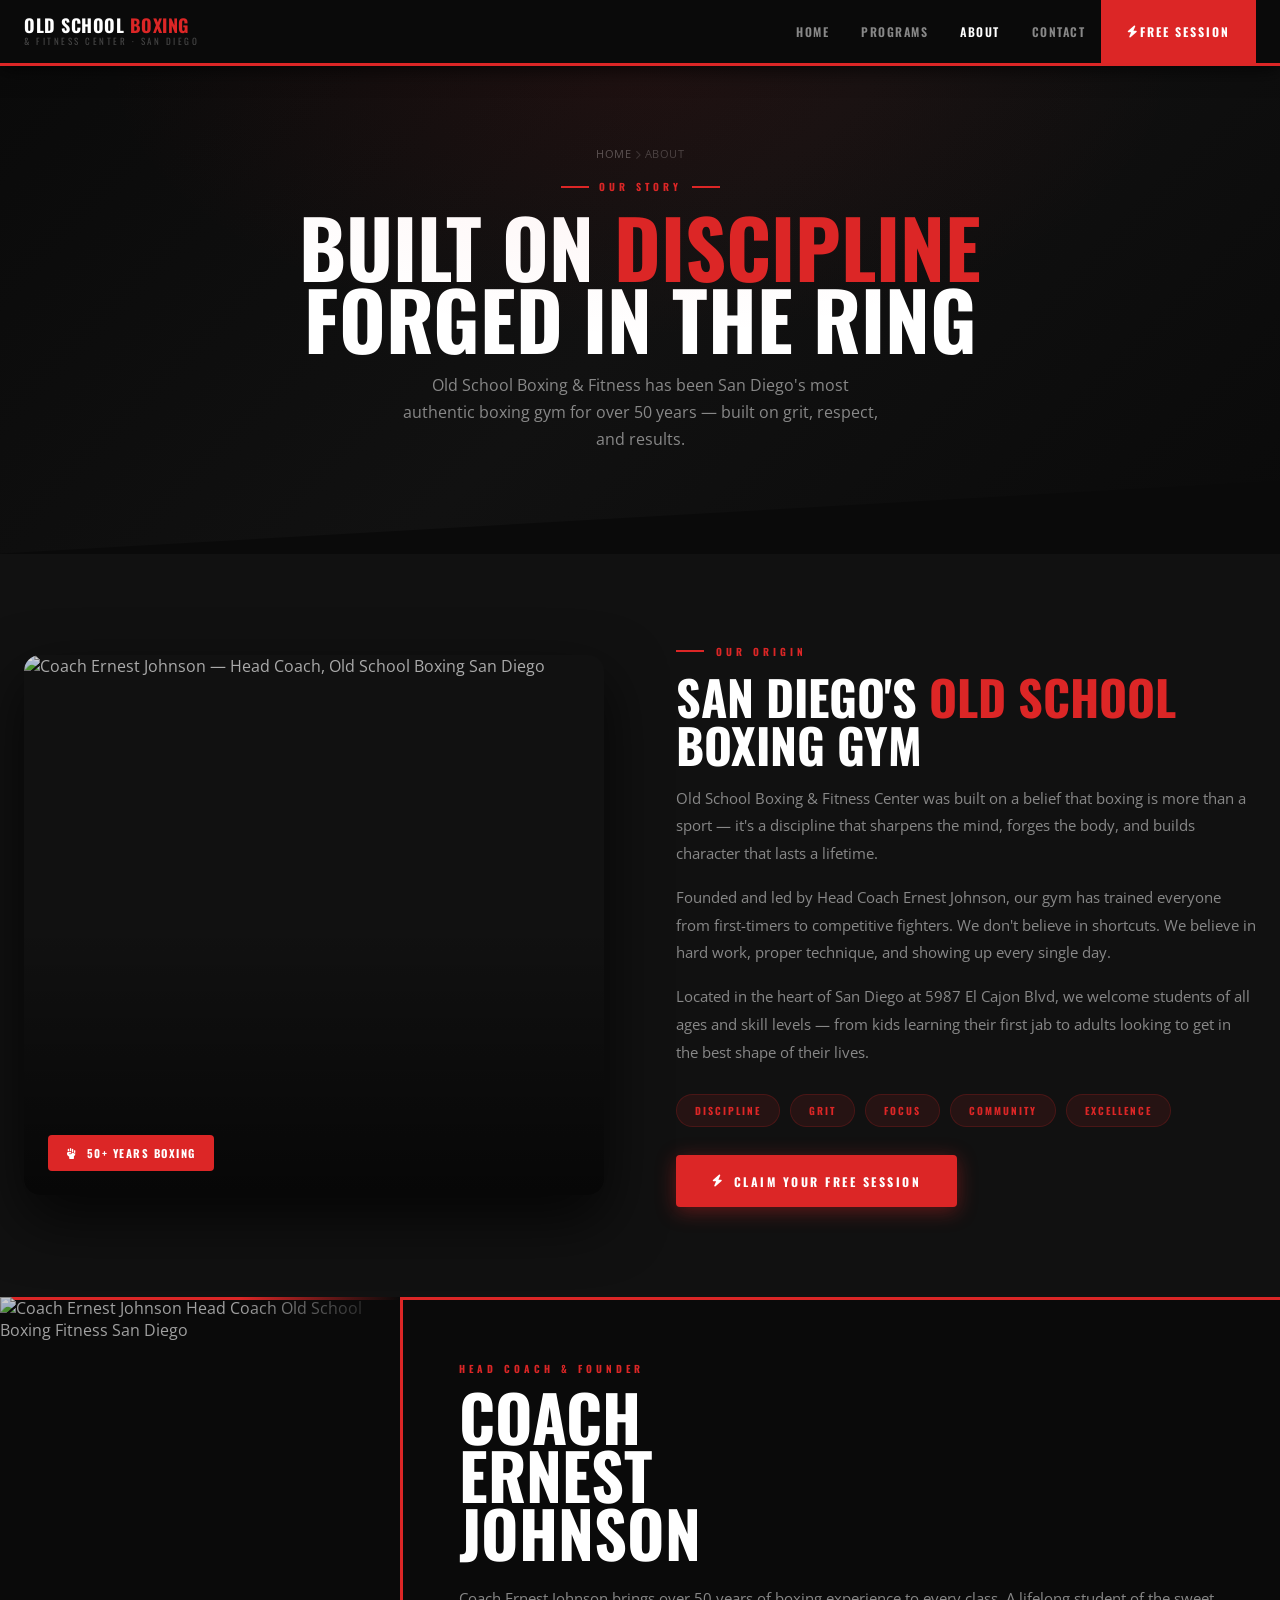
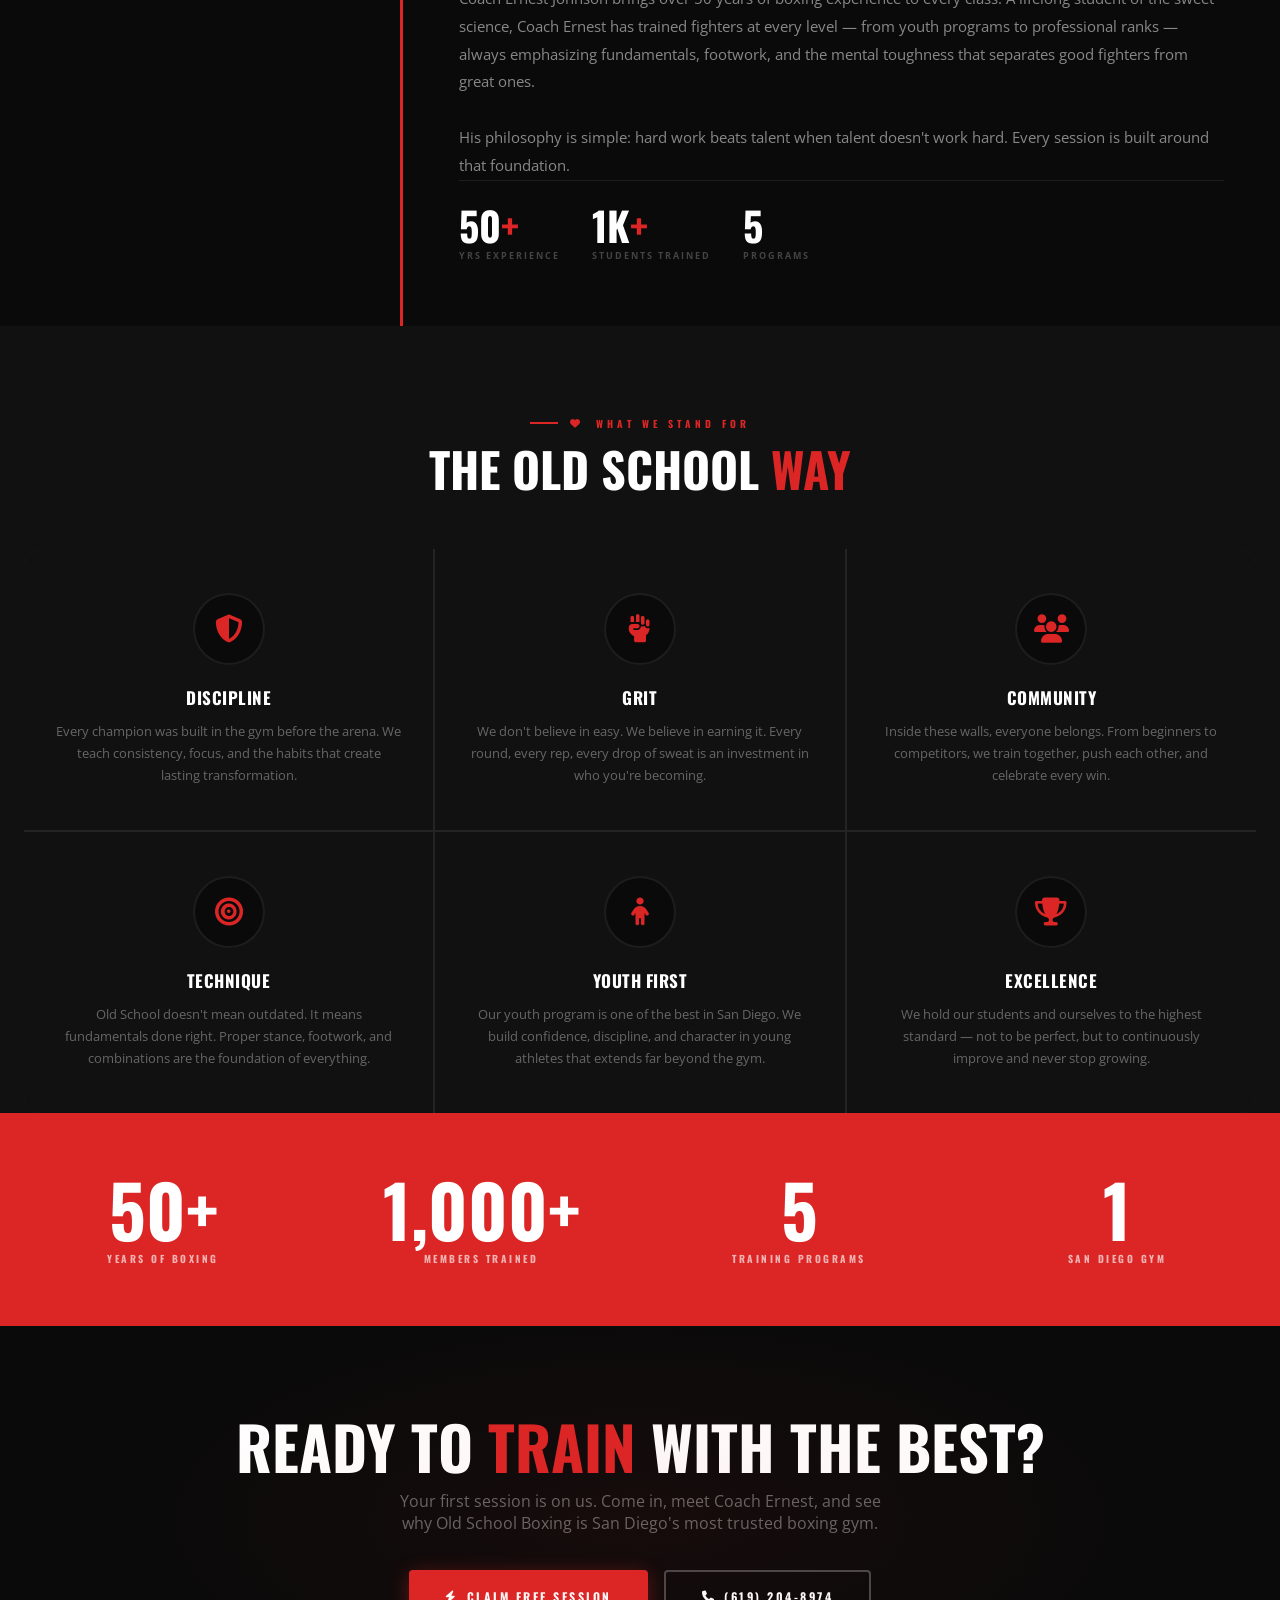
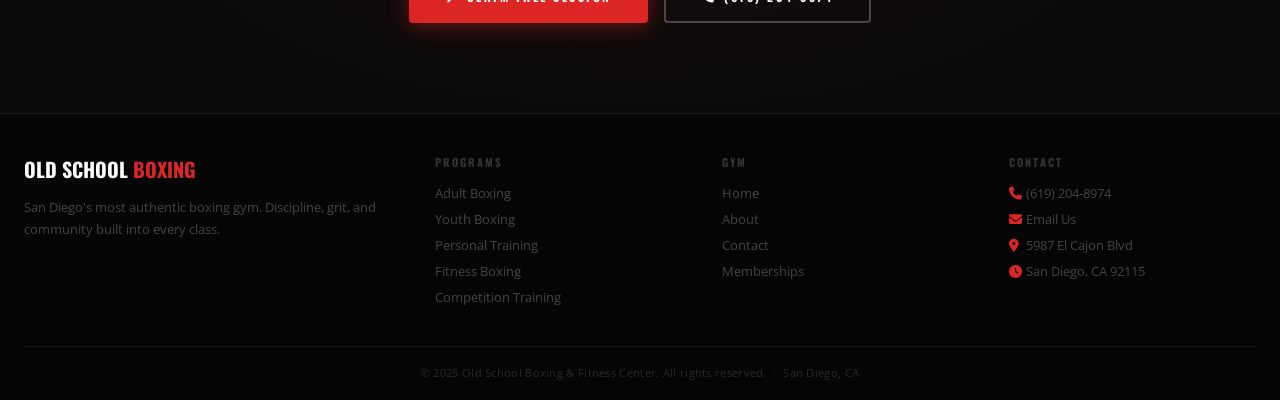
==== about/index.html @ 8ed9dffb "🥊 Old School Boxing & Fitness — full site launch - Rebuilt About, Programs, Contact pages with corre" ====
<!DOCTYPE html>
<html lang="en">
<head>
<meta charset="UTF-8">
<meta name="viewport" content="width=device-width, initial-scale=1.0">
<title>About Us | Old School Boxing & Fitness Center — San Diego</title>
<meta name="description" content="Meet Coach Ernest Johnson and the Old School Boxing & Fitness Center team in San Diego. 50+ years of boxing experience. Discipline, grit, and community built into every class.">
<link rel="preconnect" href="https://fonts.googleapis.com">
<link rel="preconnect" href="https://fonts.gstatic.com" crossorigin>
<link href="https://fonts.googleapis.com/css2?family=Oswald:wght@400;500;600;700&family=Open+Sans:wght@400;500;600&display=swap" rel="stylesheet">
<link rel="stylesheet" href="https://cdnjs.cloudflare.com/ajax/libs/font-awesome/6.5.1/css/all.min.css">
<style>
*,*::before,*::after{margin:0;padding:0;box-sizing:border-box}
html{scroll-behavior:smooth}
:root{
  --red:#dc2626;--red-dark:#b91c1c;--red-light:#ef4444;
  --bg:#0a0a0a;--bg2:#111;--bg3:#161616;
  --border:rgba(255,255,255,.08);
  --white:#fff;--text:#c8c8c8;--muted:#666;
  --font:'Open Sans',sans-serif;--head:'Oswald',sans-serif;
  --sh-red:0 4px 20px rgba(220,38,38,.4);
  --radius:16px;
}
body{background:var(--bg);color:var(--text);font-family:var(--font);-webkit-font-smoothing:antialiased}
a{text-decoration:none;color:inherit}
img{display:block;max-width:100%}

/* ── NAV ── */
.nav{background:#0a0a0a;border-bottom:3px solid var(--red);position:sticky;top:0;z-index:999;height:66px;box-shadow:0 2px 20px rgba(0,0,0,.8)}
.nav-inner{max-width:1280px;margin:0 auto;padding:0 24px;height:100%;display:flex;align-items:center;justify-content:space-between}
.nav-logo{font-family:var(--head);font-size:18px;font-weight:700;color:#fff;text-transform:uppercase;letter-spacing:.5px;line-height:1.1}
.nav-logo span{color:var(--red)}
.nav-logo small{display:block;font-size:9px;font-weight:400;color:#444;letter-spacing:2.5px;text-transform:uppercase;margin-top:1px}
.nav-links{display:flex;list-style:none;align-items:center}
.nav-links li a{font-family:var(--head);font-size:12px;font-weight:600;letter-spacing:1.5px;text-transform:uppercase;color:#888;padding:0 16px;height:66px;display:flex;align-items:center;border-bottom:3px solid transparent;margin-bottom:-3px;transition:.15s}
.nav-links li a:hover,.nav-links li a.active{color:#fff;border-bottom-color:var(--red)}
.nav-cta{background:var(--red)!important;color:#fff!important;font-family:var(--head)!important;font-size:12px!important;font-weight:700!important;letter-spacing:2px!important;text-transform:uppercase!important;padding:0 26px!important;height:66px!important;display:flex!important;align-items:center!important;border:none!important;cursor:pointer;border-bottom:none!important;margin-bottom:0!important;transition:.15s!important}
.nav-cta:hover{background:var(--red-dark)!important}
.nav-ham{display:none;flex-direction:column;gap:5px;background:none;border:none;cursor:pointer;padding:4px}
.nav-ham span{width:22px;height:2px;background:#666;display:block;transition:.2s}
@media(max-width:768px){
  .nav-ham{display:flex}
  .nav-links{display:none;position:fixed;inset:0;background:#0a0a0a;flex-direction:column;justify-content:center;align-items:center;z-index:9999}
  .nav-links.open{display:flex}
  .nav-links li a{font-size:22px;height:auto;padding:18px 24px;border-bottom:none;margin-bottom:0}
  .nav-cta{height:auto!important;padding:16px 40px!important;font-size:14px!important;margin-top:18px}
}

/* ── PAGE HERO ── */
.page-hero{
  background:linear-gradient(135deg,#0a0a0a 0%,#111 50%,#0a0a0a 100%);
  padding:80px 24px 100px;
  text-align:center;
  position:relative;
  overflow:hidden;
  clip-path:polygon(0 0,100% 0,100% 85%,0 100%);
}
.page-hero::before{content:'';position:absolute;inset:0;background:radial-gradient(ellipse 60% 80% at 50% 0%,rgba(220,38,38,.08) 0%,transparent 70%)}
.ph-tag{font-family:var(--head);font-size:10px;font-weight:700;letter-spacing:4px;text-transform:uppercase;color:var(--red);margin-bottom:16px;display:flex;align-items:center;justify-content:center;gap:10px}
.ph-tag::before,.ph-tag::after{content:'';display:inline-block;width:28px;height:2px;background:var(--red)}
.page-hero h1{font-family:var(--head);font-size:clamp(40px,7vw,80px);font-weight:700;color:#fff;text-transform:uppercase;line-height:.9;margin-bottom:18px}
.page-hero h1 span{color:var(--red)}
.page-hero p{font-size:16px;color:#888;max-width:480px;margin:0 auto;line-height:1.7}
.breadcrumb{font-size:11px;color:#444;letter-spacing:.5px;margin-bottom:18px;text-transform:uppercase}
.breadcrumb a{color:#555}
.breadcrumb a:hover{color:var(--red)}

/* ── SHARED ── */
.wrap{max-width:1280px;margin:0 auto;padding:0 24px}
@media(max-width:480px){.wrap{padding:0 20px}}
.section{padding:90px 0;position:relative}
@media(max-width:768px){.section{padding:60px 0}}
.sec-tag{font-family:var(--head);font-size:10px;font-weight:700;letter-spacing:4px;text-transform:uppercase;color:var(--red);margin-bottom:14px;display:flex;align-items:center;gap:12px}
.sec-tag::before{content:'';display:inline-block;width:28px;height:2px;background:var(--red)}
.sec-h2{font-family:var(--head);font-size:clamp(28px,5vw,48px);font-weight:700;color:#fff;text-transform:uppercase;line-height:1;margin-bottom:16px}
.sec-h2 span{color:var(--red)}
.btn{font-family:var(--head);font-size:12px;font-weight:700;letter-spacing:2.5px;text-transform:uppercase;padding:16px 36px;border:none;cursor:pointer;transition:all .18s;display:inline-flex;align-items:center;justify-content:center;gap:8px;text-decoration:none;min-height:52px;border-radius:4px}
.btn-red{background:var(--red);color:#fff;box-shadow:var(--sh-red)}
.btn-red:hover{background:var(--red-dark);transform:translateY(-2px);box-shadow:0 6px 28px rgba(220,38,38,.55)}
.btn-outline{background:transparent;color:#fff;border:2px solid rgba(255,255,255,.25)}
.btn-outline:hover{border-color:#fff;background:rgba(255,255,255,.06)}

/* ── STORY SECTION ── */
.story-bg{background:#111}
.story-grid{display:grid;grid-template-columns:1fr 1fr;gap:72px;align-items:center}
@media(max-width:900px){.story-grid{grid-template-columns:1fr;gap:40px}}
.story-img{position:relative;border-radius:var(--radius);overflow:hidden;box-shadow:0 24px 60px rgba(0,0,0,.7)}
.story-img img{width:100%;height:540px;object-fit:cover;object-position:top;display:block;filter:brightness(.85)}
.story-img::after{content:'';position:absolute;inset:0;background:linear-gradient(180deg,transparent 50%,rgba(0,0,0,.6) 100%)}
.story-badge{position:absolute;bottom:24px;left:24px;background:var(--red);color:#fff;font-family:var(--head);font-size:11px;font-weight:700;letter-spacing:1.5px;text-transform:uppercase;padding:10px 18px;border-radius:4px;z-index:2}
.story-text p{color:#888;line-height:1.85;margin-bottom:16px;font-size:15px}
.value-chips{display:flex;flex-wrap:wrap;gap:10px;margin:28px 0}
.v-chip{background:rgba(220,38,38,.1);border:1px solid rgba(220,38,38,.2);color:var(--red);font-family:var(--head);font-size:10px;font-weight:700;letter-spacing:2px;text-transform:uppercase;padding:8px 18px;border-radius:50px}

/* ── COACH FEATURE ── */
.coach-bg{
  background:#0a0a0a;
  position:relative;
  overflow:hidden;
}
.coach-bg::before{content:'';position:absolute;top:0;left:0;right:0;height:3px;background:var(--red)}
.coach-grid{display:grid;grid-template-columns:400px 1fr;gap:0;min-height:560px}
@media(max-width:900px){.coach-grid{grid-template-columns:1fr}}
.coach-photo{position:relative;overflow:hidden}
.coach-photo img{width:100%;height:100%;min-height:500px;object-fit:cover;object-position:top;display:block;filter:brightness(.8)}
.coach-photo::after{content:'';position:absolute;inset:0;background:linear-gradient(90deg,transparent 60%,#0a0a0a 100%)}
@media(max-width:900px){.coach-photo::after{background:linear-gradient(180deg,transparent 60%,#0a0a0a 100%)}}
.coach-content{display:flex;flex-direction:column;justify-content:center;padding:64px 56px;border-left:3px solid var(--red)}
@media(max-width:900px){.coach-content{padding:40px 24px;border-left:none;border-top:3px solid var(--red)}}
.coach-role{font-family:var(--head);font-size:10px;font-weight:700;letter-spacing:4px;text-transform:uppercase;color:var(--red);margin-bottom:12px}
.coach-name{font-family:var(--head);font-size:clamp(36px,5vw,64px);font-weight:700;color:#fff;text-transform:uppercase;line-height:.9;margin-bottom:24px}
.coach-bio{font-size:15px;color:#888;line-height:1.85;margin-bottom:28px}
.coach-stats{display:flex;gap:32px;flex-wrap:wrap;padding-top:24px;border-top:1px solid var(--border)}
.cs-num{font-family:var(--head);font-size:40px;font-weight:700;color:#fff;line-height:1}
.cs-num span{color:var(--red)}
.cs-label{font-size:9px;font-weight:700;letter-spacing:2px;text-transform:uppercase;color:#444;margin-top:4px}

/* ── DIAGONAL SECTION ── */
.diag-top{clip-path:polygon(0 5%,100% 0,100% 100%,0 100%);margin-top:-40px;padding-top:80px}
.diag-bottom{clip-path:polygon(0 0,100% 0,100% 95%,0 100%);padding-bottom:80px}

/* ── VALUES ── */
.vals-bg{background:#111;padding-bottom:0}
.vals-grid{display:grid;grid-template-columns:repeat(3,1fr);gap:2px;background:var(--border);border-radius:var(--radius);overflow:hidden;margin-top:56px}
@media(max-width:900px){.vals-grid{grid-template-columns:1fr 1fr}}
@media(max-width:500px){.vals-grid{grid-template-columns:1fr}}
.val-card{background:#111;padding:44px 32px;text-align:center;transition:.2s;position:relative}
.val-card::after{content:'';position:absolute;bottom:0;left:50%;transform:translateX(-50%);width:0;height:3px;background:var(--red);transition:.3s}
.val-card:hover::after{width:60%}
.val-card:hover{background:#161616}
.val-icon{width:72px;height:72px;background:var(--bg);border:2px solid var(--border);border-radius:50%;display:flex;align-items:center;justify-content:center;margin:0 auto 20px;transition:.2s}
.val-card:hover .val-icon{border-color:var(--red)}
.val-icon i{color:var(--red);font-size:28px}
.val-title{font-family:var(--head);font-size:17px;font-weight:700;color:#fff;text-transform:uppercase;letter-spacing:.5px;margin-bottom:10px}
.val-body{font-size:13px;color:#666;line-height:1.7}

/* ── GYM STATS ── */
.stats-bg{background:var(--red);padding:60px 0}
.stats-grid{display:grid;grid-template-columns:repeat(4,1fr);gap:40px;text-align:center}
@media(max-width:768px){.stats-grid{grid-template-columns:repeat(2,1fr);gap:28px}}
.stat-num{font-family:var(--head);font-size:clamp(42px,6vw,72px);font-weight:700;color:#fff;line-height:1}
.stat-label{font-family:var(--head);font-size:10px;font-weight:700;letter-spacing:2.5px;text-transform:uppercase;color:rgba(255,255,255,.65);margin-top:6px}

/* ── JOIN CTA ── */
.join-cta{background:#0a0a0a;padding:90px 0;text-align:center;position:relative;overflow:hidden}
.join-cta::before{content:'';position:absolute;inset:0;background:radial-gradient(ellipse 60% 80% at 50% 50%,rgba(220,38,38,.06) 0%,transparent 70%)}
.join-cta h2{font-family:var(--head);font-size:clamp(32px,5vw,60px);font-weight:700;color:#fff;text-transform:uppercase;margin-bottom:14px;line-height:1}
.join-cta h2 span{color:var(--red)}
.join-cta p{font-size:16px;color:#666;margin-bottom:36px;max-width:500px;margin-left:auto;margin-right:auto}
.join-btns{display:flex;gap:16px;justify-content:center;flex-wrap:wrap}

/* ── FOOTER ── */
.footer{background:#050505;border-top:1px solid var(--border);padding:40px 0 20px}
.footer-grid{display:grid;grid-template-columns:1.5fr 1fr 1fr 1fr;gap:40px;margin-bottom:32px}
@media(max-width:900px){.footer-grid{grid-template-columns:1fr 1fr;gap:28px}}
@media(max-width:500px){.footer-grid{grid-template-columns:1fr}}
.footer-brand p{font-size:13px;color:#444;line-height:1.7;margin-top:12px}
.footer-logo{font-family:var(--head);font-size:20px;font-weight:700;color:#fff;text-transform:uppercase}
.footer-logo span{color:var(--red)}
.footer-col h4{font-family:var(--head);font-size:11px;font-weight:700;letter-spacing:2px;text-transform:uppercase;color:#333;margin-bottom:14px}
.footer-col a,.footer-col span{display:block;font-size:13px;color:#444;margin-bottom:8px;transition:.15s}
.footer-col a:hover{color:var(--red)}
.footer-bottom{border-top:1px solid var(--border);padding-top:18px;text-align:center;font-size:11px;color:#2a2a2a;letter-spacing:.3px}

/* ── MOBILE STICKY ── */
.mob-stick{display:none;position:fixed;bottom:0;left:0;right:0;background:#0a0a0a;border-top:3px solid var(--red);padding:10px 12px calc(10px + env(safe-area-inset-bottom));z-index:9990;gap:8px;box-shadow:0 -4px 24px rgba(0,0,0,.8)}
@media(max-width:768px){.mob-stick{display:flex};body{padding-bottom:68px}}
.ms-btn{flex:1;padding:13px 6px;font-family:var(--head);font-size:10px;font-weight:700;letter-spacing:.5px;text-transform:uppercase;border:1px solid var(--border);background:var(--bg2);color:#555;cursor:pointer;text-align:center;text-decoration:none;display:flex;align-items:center;justify-content:center;gap:5px;transition:.15s;min-height:48px;border-radius:4px}
.ms-btn-r{background:var(--red);color:#fff!important;border-color:transparent;box-shadow:var(--sh-red)}

/* ── ANIMATIONS ── */
@keyframes fdD{from{opacity:0;transform:translateY(22px)}to{opacity:1;transform:none}}
.anim{opacity:0;transform:translateY(30px);transition:opacity .6s ease,transform .6s ease}
.anim.visible{opacity:1;transform:none}
</style>
</head>
<body>

<!-- NAV -->
<nav class="nav">
  <div class="nav-inner">
    <a href="/" class="nav-logo">OLD SCHOOL<span> BOXING</span><small>& Fitness Center · San Diego</small></a>
    <ul class="nav-links" id="navLinks">
      <li><a href="/">Home</a></li>
      <li><a href="/services/">Programs</a></li>
      <li><a href="/about/" class="active">About</a></li>
      <li><a href="/contact/">Contact</a></li>
      <li><a href="/contact/" class="nav-cta"><i class="fas fa-bolt"></i> Free Session</a></li>
    </ul>
    <button class="nav-ham" id="navHam"><span></span><span></span><span></span></button>
  </div>
</nav>

<!-- PAGE HERO -->
<div class="page-hero">
  <div class="wrap">
    <div class="breadcrumb"><a href="/">Home</a> <i class="fas fa-chevron-right" style="font-size:9px;color:#333"></i> About</div>
    <div class="ph-tag">Our Story</div>
    <h1>Built on <span>Discipline</span><br>Forged in the Ring</h1>
    <p>Old School Boxing & Fitness has been San Diego's most authentic boxing gym for over 50 years — built on grit, respect, and results.</p>
  </div>
</div>

<!-- STORY -->
<section class="section story-bg">
  <div class="wrap">
    <div class="story-grid">
      <div class="story-img anim">
        <img src="https://res.cloudinary.com/ddnhp0hzd/image/upload/f_webp,q_auto,w_800/v1759370297/san-diego-boxing-gym-coach-headcoach-ernest-johnson_jpnbvg"
             alt="Coach Ernest Johnson — Head Coach, Old School Boxing San Diego">
        <div class="story-badge"><i class="fas fa-fist-raised"></i> &nbsp;50+ Years Boxing</div>
      </div>
      <div class="story-text anim">
        <div class="sec-tag">Our Origin</div>
        <h2 class="sec-h2">San Diego's <span>Old School</span> Boxing Gym</h2>
        <p>Old School Boxing & Fitness Center was built on a belief that boxing is more than a sport — it's a discipline that sharpens the mind, forges the body, and builds character that lasts a lifetime.</p>
        <p>Founded and led by Head Coach Ernest Johnson, our gym has trained everyone from first-timers to competitive fighters. We don't believe in shortcuts. We believe in hard work, proper technique, and showing up every single day.</p>
        <p>Located in the heart of San Diego at 5987 El Cajon Blvd, we welcome students of all ages and skill levels — from kids learning their first jab to adults looking to get in the best shape of their lives.</p>
        <div class="value-chips">
          <span class="v-chip">Discipline</span>
          <span class="v-chip">Grit</span>
          <span class="v-chip">Focus</span>
          <span class="v-chip">Community</span>
          <span class="v-chip">Excellence</span>
        </div>
        <a href="/contact/" class="btn btn-red"><i class="fas fa-bolt"></i> Claim Your Free Session</a>
      </div>
    </div>
  </div>
</section>

<!-- COACH FEATURE -->
<section class="coach-bg">
  <div class="coach-grid">
    <div class="coach-photo">
      <img src="https://res.cloudinary.com/ddnhp0hzd/image/upload/f_webp,q_auto,w_700/v1759370297/san-diego-boxing-gym-coach-headcoach-ernest-johnson_jpnbvg"
           alt="Coach Ernest Johnson Head Coach Old School Boxing Fitness San Diego">
    </div>
    <div class="coach-content anim">
      <div class="coach-role">Head Coach & Founder</div>
      <div class="coach-name">Coach<br>Ernest<br>Johnson</div>
      <p class="coach-bio">Coach Ernest Johnson brings over 50 years of boxing experience to every class. A lifelong student of the sweet science, Coach Ernest has trained fighters at every level — from youth programs to professional ranks — always emphasizing fundamentals, footwork, and the mental toughness that separates good fighters from great ones.</p>
      <p class="coach-bio" style="margin-bottom:0">His philosophy is simple: hard work beats talent when talent doesn't work hard. Every session is built around that foundation.</p>
      <div class="coach-stats">
        <div><div class="cs-num">50<span>+</span></div><div class="cs-label">Yrs Experience</div></div>
        <div><div class="cs-num">1K<span>+</span></div><div class="cs-label">Students Trained</div></div>
        <div><div class="cs-num">5</div><div class="cs-label">Programs</div></div>
      </div>
    </div>
  </div>
</section>

<!-- VALUES -->
<section class="section vals-bg">
  <div class="wrap">
    <div style="text-align:center" class="anim">
      <div class="sec-tag" style="justify-content:center"><i class="fas fa-heart"></i> What We Stand For</div>
      <h2 class="sec-h2">The Old School <span>Way</span></h2>
    </div>
    <div class="vals-grid">
      <div class="val-card anim">
        <div class="val-icon"><i class="fas fa-shield-halved"></i></div>
        <div class="val-title">Discipline</div>
        <p class="val-body">Every champion was built in the gym before the arena. We teach consistency, focus, and the habits that create lasting transformation.</p>
      </div>
      <div class="val-card anim">
        <div class="val-icon"><i class="fas fa-fist-raised"></i></div>
        <div class="val-title">Grit</div>
        <p class="val-body">We don't believe in easy. We believe in earning it. Every round, every rep, every drop of sweat is an investment in who you're becoming.</p>
      </div>
      <div class="val-card anim">
        <div class="val-icon"><i class="fas fa-users"></i></div>
        <div class="val-title">Community</div>
        <p class="val-body">Inside these walls, everyone belongs. From beginners to competitors, we train together, push each other, and celebrate every win.</p>
      </div>
      <div class="val-card anim">
        <div class="val-icon"><i class="fas fa-bullseye"></i></div>
        <div class="val-title">Technique</div>
        <p class="val-body">Old School doesn't mean outdated. It means fundamentals done right. Proper stance, footwork, and combinations are the foundation of everything.</p>
      </div>
      <div class="val-card anim">
        <div class="val-icon"><i class="fas fa-child"></i></div>
        <div class="val-title">Youth First</div>
        <p class="val-body">Our youth program is one of the best in San Diego. We build confidence, discipline, and character in young athletes that extends far beyond the gym.</p>
      </div>
      <div class="val-card anim">
        <div class="val-icon"><i class="fas fa-trophy"></i></div>
        <div class="val-title">Excellence</div>
        <p class="val-body">We hold our students and ourselves to the highest standard — not to be perfect, but to continuously improve and never stop growing.</p>
      </div>
    </div>
  </div>
</section>

<!-- STATS BAR -->
<div class="stats-bg">
  <div class="wrap">
    <div class="stats-grid">
      <div class="anim">
        <div class="stat-num">50+</div>
        <div class="stat-label">Years of Boxing</div>
      </div>
      <div class="anim">
        <div class="stat-num">1,000+</div>
        <div class="stat-label">Members Trained</div>
      </div>
      <div class="anim">
        <div class="stat-num">5</div>
        <div class="stat-label">Training Programs</div>
      </div>
      <div class="anim">
        <div class="stat-num">1</div>
        <div class="stat-label">San Diego Gym</div>
      </div>
    </div>
  </div>
</div>

<!-- JOIN CTA -->
<section class="join-cta">
  <div class="wrap">
    <div class="anim">
      <h2>Ready to <span>Train</span> with the Best?</h2>
      <p>Your first session is on us. Come in, meet Coach Ernest, and see why Old School Boxing is San Diego's most trusted boxing gym.</p>
      <div class="join-btns">
        <a href="/contact/" class="btn btn-red"><i class="fas fa-bolt"></i> Claim Free Session</a>
        <a href="tel:6192048974" class="btn btn-outline"><i class="fas fa-phone"></i> (619) 204-8974</a>
      </div>
    </div>
  </div>
</section>

<!-- FOOTER -->
<footer class="footer">
  <div class="wrap">
    <div class="footer-grid">
      <div class="footer-brand">
        <div class="footer-logo">OLD SCHOOL <span>BOXING</span></div>
        <p>San Diego's most authentic boxing gym. Discipline, grit, and community built into every class.</p>
      </div>
      <div class="footer-col">
        <h4>Programs</h4>
        <a href="/services/">Adult Boxing</a>
        <a href="/services/">Youth Boxing</a>
        <a href="/services/">Personal Training</a>
        <a href="/services/">Fitness Boxing</a>
        <a href="/services/">Competition Training</a>
      </div>
      <div class="footer-col">
        <h4>Gym</h4>
        <a href="/">Home</a>
        <a href="/about/">About</a>
        <a href="/contact/">Contact</a>
        <a href="/contact/">Memberships</a>
      </div>
      <div class="footer-col">
        <h4>Contact</h4>
        <a href="tel:6192048974"><i class="fas fa-phone" style="width:14px;color:var(--red)"></i> (619) 204-8974</a>
        <a href="mailto:oldschoolboxing619@gmail.com"><i class="fas fa-envelope" style="width:14px;color:var(--red)"></i> Email Us</a>
        <a href="https://maps.google.com/?q=5987+El+Cajon+Blvd+San+Diego+CA+92115" target="_blank"><i class="fas fa-map-marker-alt" style="width:14px;color:var(--red)"></i> 5987 El Cajon Blvd</a>
        <span style="color:#444"><i class="fas fa-clock" style="width:14px;color:var(--red)"></i> San Diego, CA 92115</span>
      </div>
    </div>
    <div class="footer-bottom">&copy; 2025 Old School Boxing & Fitness Center. All rights reserved. &nbsp;·&nbsp; San Diego, CA</div>
  </div>
</footer>

<!-- MOBILE STICKY -->
<div class="mob-stick">
  <a href="tel:6192048974" class="ms-btn ms-btn-r"><i class="fas fa-phone"></i> Call Now</a>
  <a href="/contact/" class="ms-btn"><i class="fas fa-bolt"></i> Free Session</a>
</div>

<script>
// Nav hamburger
document.getElementById('navHam').addEventListener('click',function(){
  document.getElementById('navLinks').classList.toggle('open');
});
// Scroll animations
const obs=new IntersectionObserver(entries=>{
  entries.forEach(e=>{if(e.isIntersecting){e.target.classList.add('visible')}});
},{threshold:.12});
document.querySelectorAll('.anim').forEach(el=>obs.observe(el));
</script>
</body>
</html>
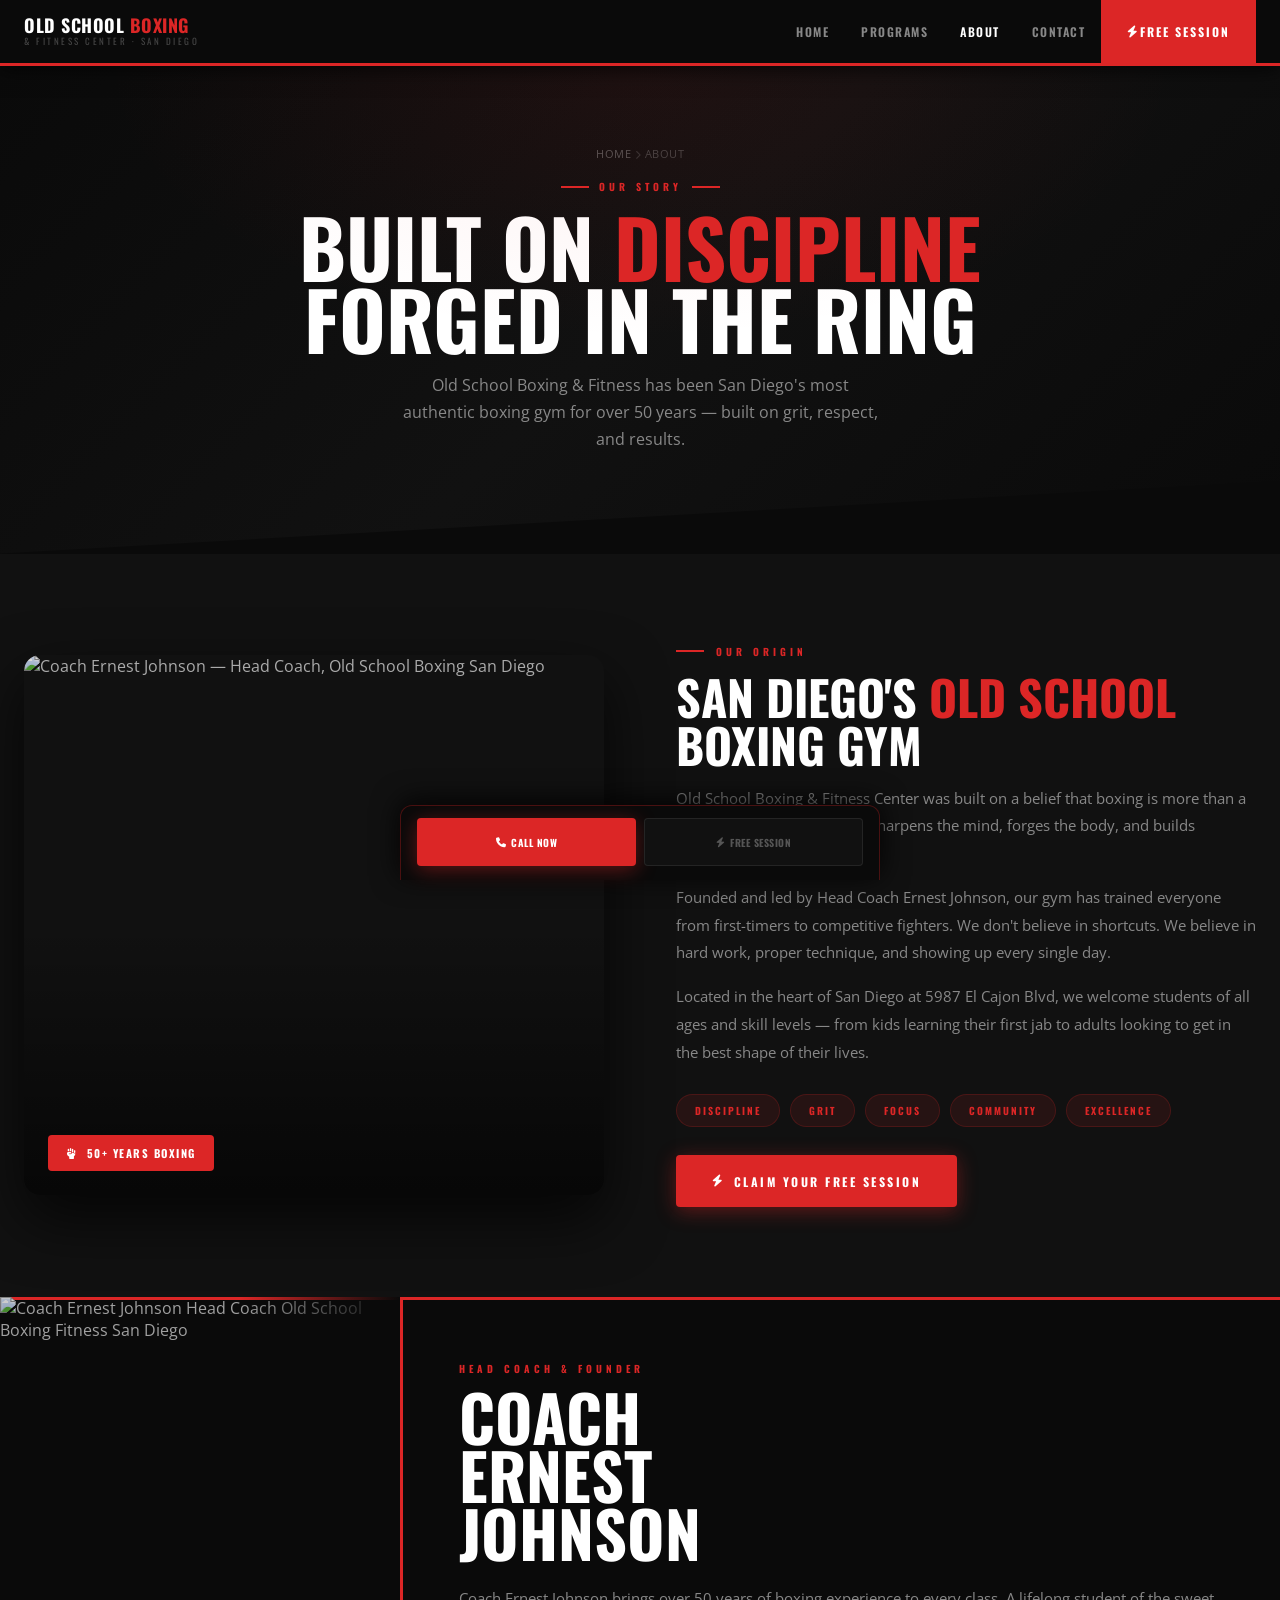
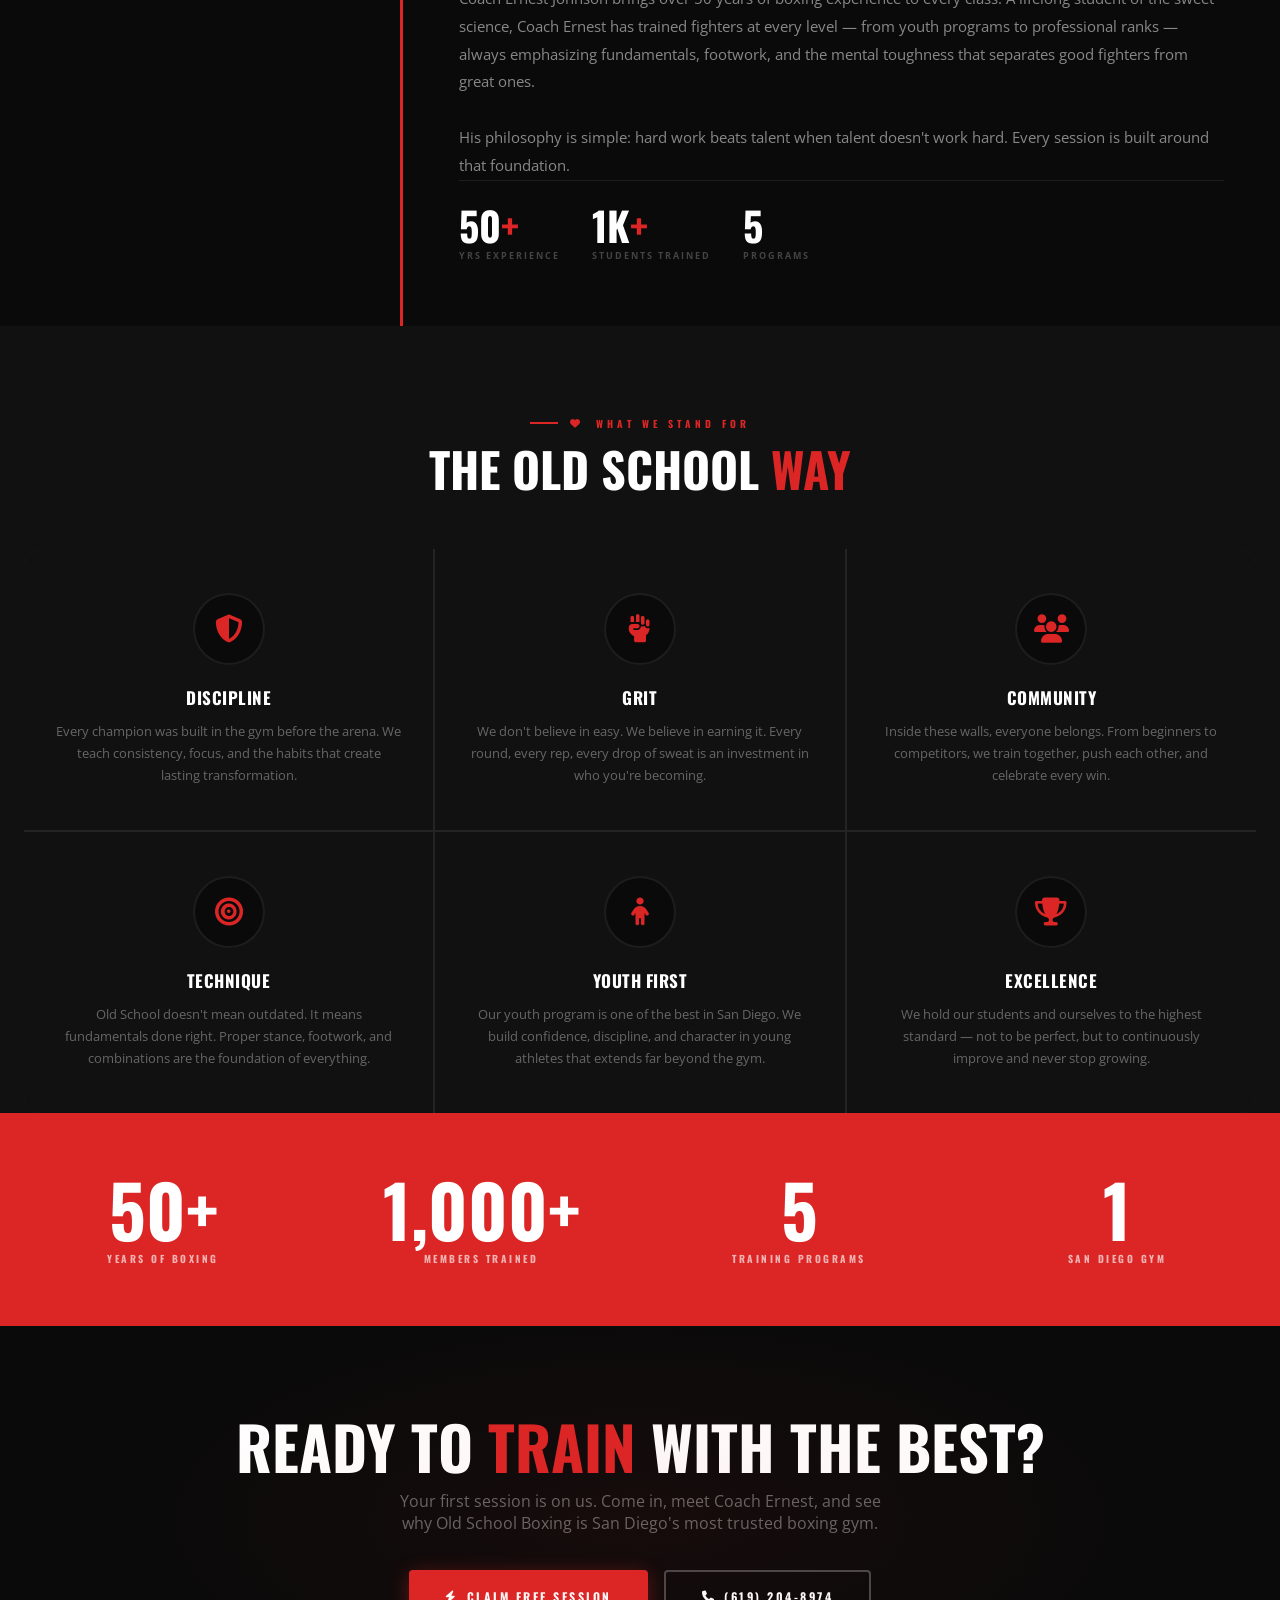
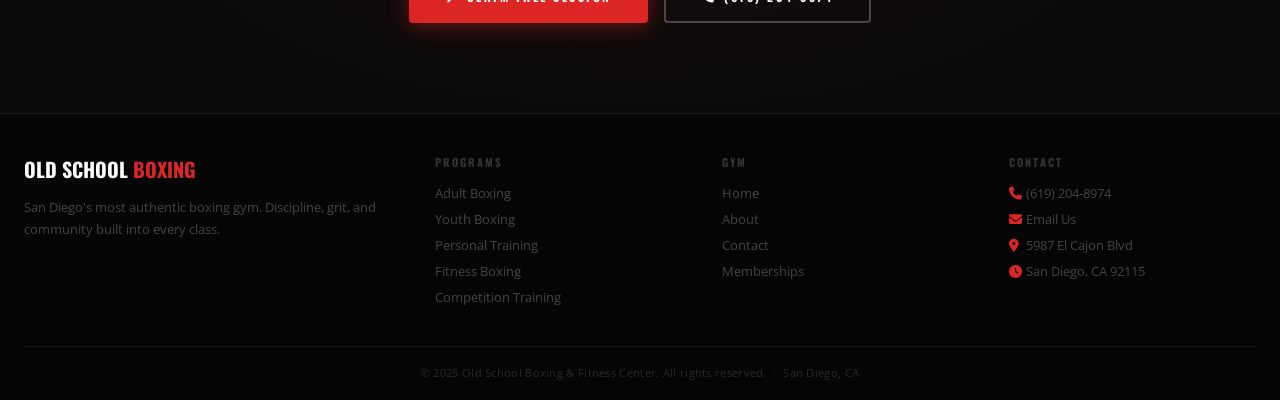
==== commit 8dd557ac: "fix: sticky bottom bar visible on desktop for all sub-pages about, contact, gallery pages updated: -" ====
--- a/about/index.html
+++ b/about/index.html
@@ -163,8 +163,11 @@
 .footer-bottom{border-top:1px solid var(--border);padding-top:18px;text-align:center;font-size:11px;color:#2a2a2a;letter-spacing:.3px}
 
 /* ── MOBILE STICKY ── */
-.mob-stick{display:none;position:fixed;bottom:0;left:0;right:0;background:#0a0a0a;border-top:3px solid var(--red);padding:10px 12px calc(10px + env(safe-area-inset-bottom));z-index:9990;gap:8px;box-shadow:0 -4px 24px rgba(0,0,0,.8)}
-@media(max-width:768px){.mob-stick{display:flex};body{padding-bottom:68px}}
+.mob-stick{display:flex;position:fixed;bottom:0;left:0;right:0;background:#0a0a0a;border-top:3px solid var(--red);padding:10px 12px calc(10px + env(safe-area-inset-bottom));z-index:9990;gap:8px;box-shadow:0 -4px 28px rgba(0,0,0,.9)}
+@media(min-width:769px){.mob-stick{left:50%;transform:translateX(-50%);width:480px;right:auto;bottom:20px;border-radius:12px 12px 0 0;border:1px solid rgba(220,38,38,.3);border-bottom:none;padding:12px 16px 14px}}
+.ms-btn:hover{color:#fff;border-color:rgba(255,255,255,.2)}
+body{padding-bottom:80px}
+@media(min-width:769px){body{padding-bottom:0}}
 .ms-btn{flex:1;padding:13px 6px;font-family:var(--head);font-size:10px;font-weight:700;letter-spacing:.5px;text-transform:uppercase;border:1px solid var(--border);background:var(--bg2);color:#555;cursor:pointer;text-align:center;text-decoration:none;display:flex;align-items:center;justify-content:center;gap:5px;transition:.15s;min-height:48px;border-radius:4px}
 .ms-btn-r{background:var(--red);color:#fff!important;border-color:transparent;box-shadow:var(--sh-red)}
 
@@ -179,13 +182,13 @@
 <!-- NAV -->
 <nav class="nav">
   <div class="nav-inner">
-    <a href="/" class="nav-logo">OLD SCHOOL<span> BOXING</span><small>& Fitness Center · San Diego</small></a>
+    <a href="../" class="nav-logo">OLD SCHOOL<span> BOXING</span><small>& Fitness Center · San Diego</small></a>
     <ul class="nav-links" id="navLinks">
-      <li><a href="/">Home</a></li>
-      <li><a href="/services/">Programs</a></li>
-      <li><a href="/about/" class="active">About</a></li>
-      <li><a href="/contact/">Contact</a></li>
-      <li><a href="/contact/" class="nav-cta"><i class="fas fa-bolt"></i> Free Session</a></li>
+      <li><a href="../">Home</a></li>
+      <li><a href="../services/">Programs</a></li>
+      <li><a href="../about/" class="active">About</a></li>
+      <li><a href="../contact/">Contact</a></li>
+      <li><a href="../contact/" class="nav-cta"><i class="fas fa-bolt"></i> Free Session</a></li>
     </ul>
     <button class="nav-ham" id="navHam"><span></span><span></span><span></span></button>
   </div>
@@ -194,7 +197,7 @@
 <!-- PAGE HERO -->
 <div class="page-hero">
   <div class="wrap">
-    <div class="breadcrumb"><a href="/">Home</a> <i class="fas fa-chevron-right" style="font-size:9px;color:#333"></i> About</div>
+    <div class="breadcrumb"><a href="../">Home</a> <i class="fas fa-chevron-right" style="font-size:9px;color:#333"></i> About</div>
     <div class="ph-tag">Our Story</div>
     <h1>Built on <span>Discipline</span><br>Forged in the Ring</h1>
     <p>Old School Boxing & Fitness has been San Diego's most authentic boxing gym for over 50 years — built on grit, respect, and results.</p>
@@ -223,7 +226,7 @@
           <span class="v-chip">Community</span>
           <span class="v-chip">Excellence</span>
         </div>
-        <a href="/contact/" class="btn btn-red"><i class="fas fa-bolt"></i> Claim Your Free Session</a>
+        <a href="../contact/" class="btn btn-red"><i class="fas fa-bolt"></i> Claim Your Free Session</a>
       </div>
     </div>
   </div>
@@ -323,7 +326,7 @@
       <h2>Ready to <span>Train</span> with the Best?</h2>
       <p>Your first session is on us. Come in, meet Coach Ernest, and see why Old School Boxing is San Diego's most trusted boxing gym.</p>
       <div class="join-btns">
-        <a href="/contact/" class="btn btn-red"><i class="fas fa-bolt"></i> Claim Free Session</a>
+        <a href="../contact/" class="btn btn-red"><i class="fas fa-bolt"></i> Claim Free Session</a>
         <a href="tel:6192048974" class="btn btn-outline"><i class="fas fa-phone"></i> (619) 204-8974</a>
       </div>
     </div>
@@ -340,18 +343,18 @@
       </div>
       <div class="footer-col">
         <h4>Programs</h4>
-        <a href="/services/">Adult Boxing</a>
-        <a href="/services/">Youth Boxing</a>
-        <a href="/services/">Personal Training</a>
-        <a href="/services/">Fitness Boxing</a>
-        <a href="/services/">Competition Training</a>
+        <a href="../services/">Adult Boxing</a>
+        <a href="../services/">Youth Boxing</a>
+        <a href="../services/">Personal Training</a>
+        <a href="../services/">Fitness Boxing</a>
+        <a href="../services/">Competition Training</a>
       </div>
       <div class="footer-col">
         <h4>Gym</h4>
-        <a href="/">Home</a>
-        <a href="/about/">About</a>
-        <a href="/contact/">Contact</a>
-        <a href="/contact/">Memberships</a>
+        <a href="../">Home</a>
+        <a href="../about/">About</a>
+        <a href="../contact/">Contact</a>
+        <a href="../contact/">Memberships</a>
       </div>
       <div class="footer-col">
         <h4>Contact</h4>
@@ -368,7 +371,7 @@
 <!-- MOBILE STICKY -->
 <div class="mob-stick">
   <a href="tel:6192048974" class="ms-btn ms-btn-r"><i class="fas fa-phone"></i> Call Now</a>
-  <a href="/contact/" class="ms-btn"><i class="fas fa-bolt"></i> Free Session</a>
+  <a href="../contact/" class="ms-btn"><i class="fas fa-bolt"></i> Free Session</a>
 </div>
 
 <script>
